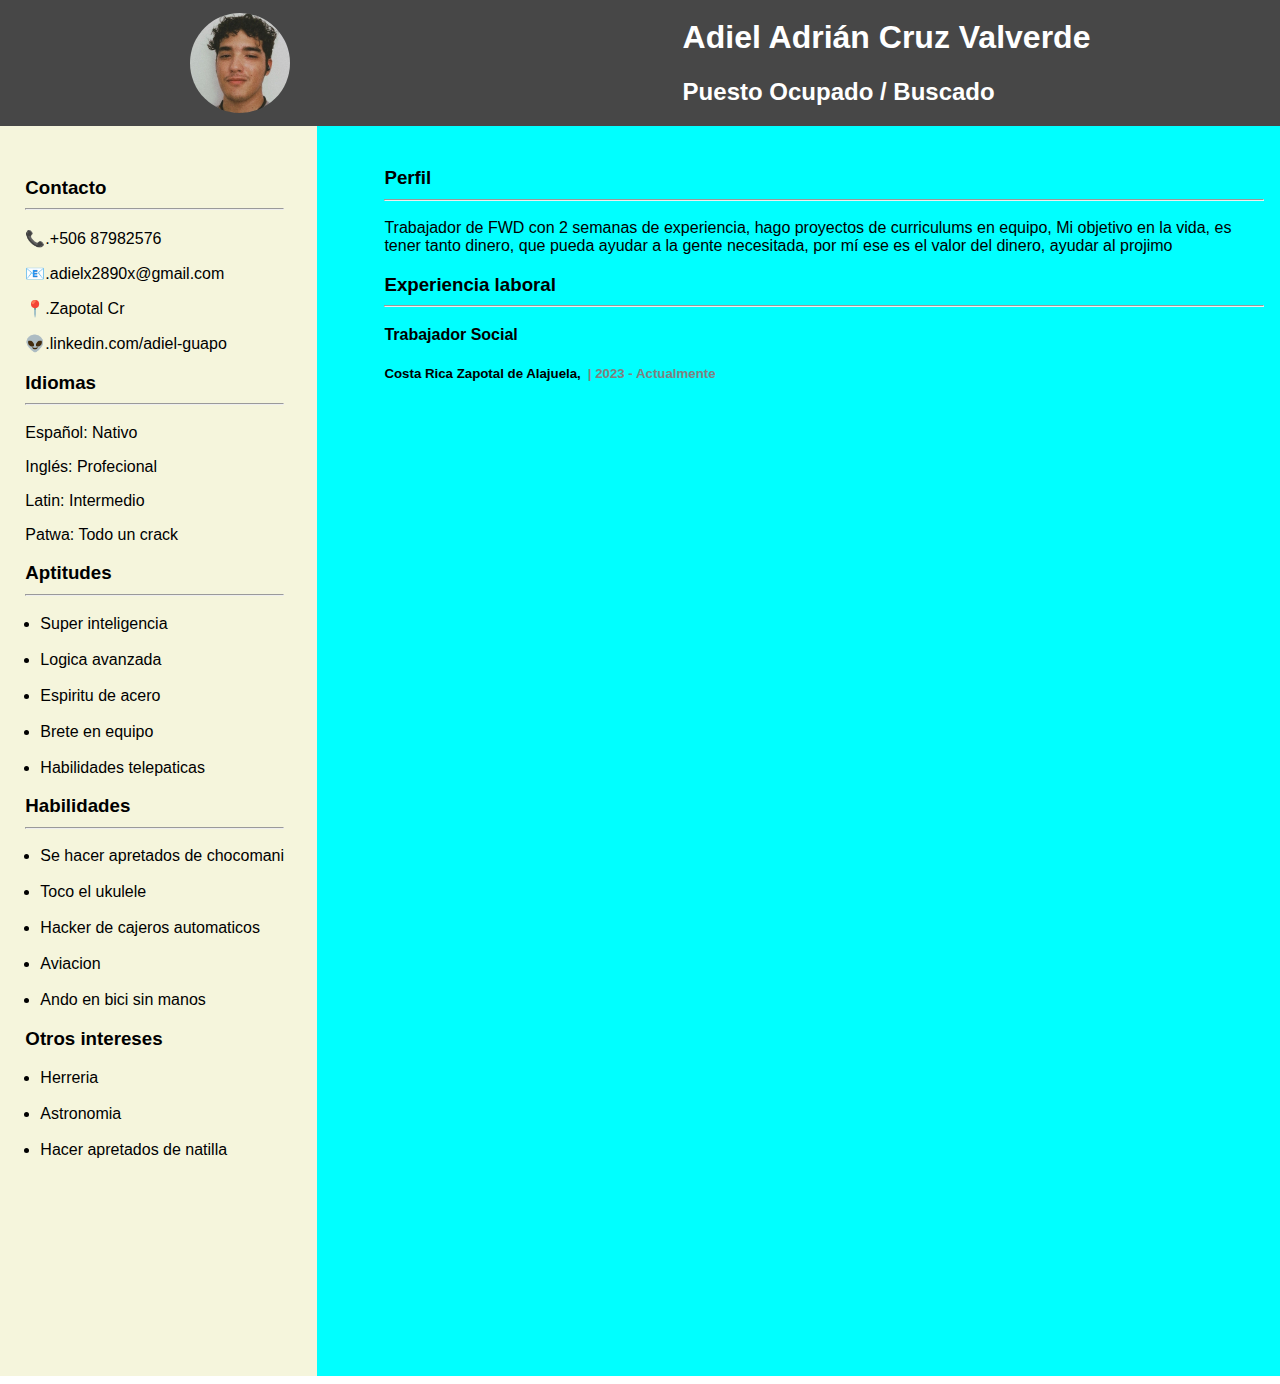
==== Curriculum2.html @ 8efc22d7 "Primer adiel commit" ====
<!DOCTYPE html>
<html lang="en">

<head>
    <meta charset="UTF-8">
    <meta name="viewport" content="width=device-width, initial-scale=1.0">
    <title>Curriculum2</title>
    <link rel="stylesheet" href="/styles/style2.css">
</head>

<body>
    <header>
        <div id="imageBox">
            <img id="image" src="/Images/343931643_2450853458395556_3942819973940646060_n.jpg" alt="#">
        </div>
        <div id="TtSt">
            <h1 id="title">
                Adiel Adrián Cruz Valverde
            </h1>

            <h2 id="subTitle">
                Puesto Ocupado / Buscado
            </h2>
        </div>
    </header>

    <main>
        <div id="Content">
            <div id="firstBox">
                <div id="con">
                    <h3>
                        Contacto
                        <hr>
                    </h3>
                    <p id="tel">
                        📞.+506 87982576
                    </p>
                    <p id="email">
                        📧.adielx2890x@gmail.com</p>
                    <p id="ubi">
                        📍.Zapotal Cr
                    </p>
                    <p id="idk">
                        👽.linkedin.com/adiel-guapo
                    </p>
                </div>

                <div id="len">
                    <h3>
                        Idiomas
                        <hr>
                    </h3>

                    <p>
                        Español: Nativo
                    </p>

                    <p>
                        Inglés: Profecional
                    </p>

                    <p>
                        Latin: Intermedio
                    </p>

                    <p>
                        Patwa: Todo un crack
                    </p>


                </div>

                <div id="apt">
                    <h3>
                        Aptitudes
                        <hr>
                    </h3>

                    <ul>
                        <li>Super inteligencia</li>
                        <br>
                        <li>Logica avanzada</li>
                        <br>
                        <li>Espiritu de acero</li>
                        <br>
                        <li>Brete en equipo</li>
                        <br>
                        <li>Habilidades telepaticas</li>
                    </ul>
                </div>

                <div id="hab">
                    <h3>
                        Habilidades
                        <hr>
                    </h3>

                    <ul>
                        <li>Se hacer apretados de chocomani</li>
                        <br>
                        <li>Toco el ukulele</li>
                        <br>
                        <li>Hacker de cajeros automaticos</li>
                        <br>
                        <li>Aviacion</li>
                        <br>
                        <li>Ando en bici sin manos</li>
                    </ul>
                </div>
                <div>
                    <h3>
                        Otros intereses
                    </h3>

                    <ul>
                        <li>Herreria</li>
                        <br>
                        <li>Astronomia</li>
                        <br>
                        <li>Hacer apretados de natilla</li>
                    </ul>
                </div>
            </div>

            <div id="lastBox">
                <div>
                    <h3>
                        Perfil
                        <hr>
                    </h3>
                    <p>
                        Trabajador de FWD con 2 semanas de experiencia, hago proyectos de curriculums en equipo, Mi
                        objetivo en la vida, es tener tanto dinero, que pueda ayudar a la gente necesitada, por mí ese
                        es el valor del dinero, ayudar al projimo
                    </p>
                </div>

                <div>
                    <h3>
                        Experiencia laboral
                        <hr>
                    </h3>
                    <h4 class="MTB0">
                        Trabajador Social
                    </h4>
                    <div class="jobsBoxes">
                        <h5>
                            Costa Rica Zapotal de Alajuela,
                        </h5>
                        <h5 class="dates">
                            | 2023 - Actualmente
                        </h5>
                    </div>

                </div>
            </div>
        </div>
    </main>
</body>

</html>
---- styles/style2.css ----
body {
  font-family: Arial, Helvetica, sans-serif;
}

#image {
  border-radius: 50%;
  width: 100px;
  height: 100px;
  margin-top: 15px;
}

header {
  display: flex;
  justify-content: space-around;
  background-color: #474747;
  margin-left: -15px;
  margin-right: -15px;
  margin-top: -10px;
  color: #fff;
}

#Content {
  display: grid;
  grid-template-columns: 1fr 3fr;
  grid-auto-rows: 1250px;
  margin-left: -15px;
  margin-right: -15px;
}

#firstBox {
  background-color: beige;
  padding: 10%;
}

#lastBox {
  background-color: aqua;
  padding: 22.7px;
  padding-left: 7%;
}

ul{
    padding-left: 15px;
}

.dates {
    color: gray;
    margin-left: 7PX;

}

.jobsBoxes{
    display: flex;
}

.MTB0{ 
    margin: 0%;
    margin-bottom: 0%;
}

.MT5{
    margin-top: 5px;
}
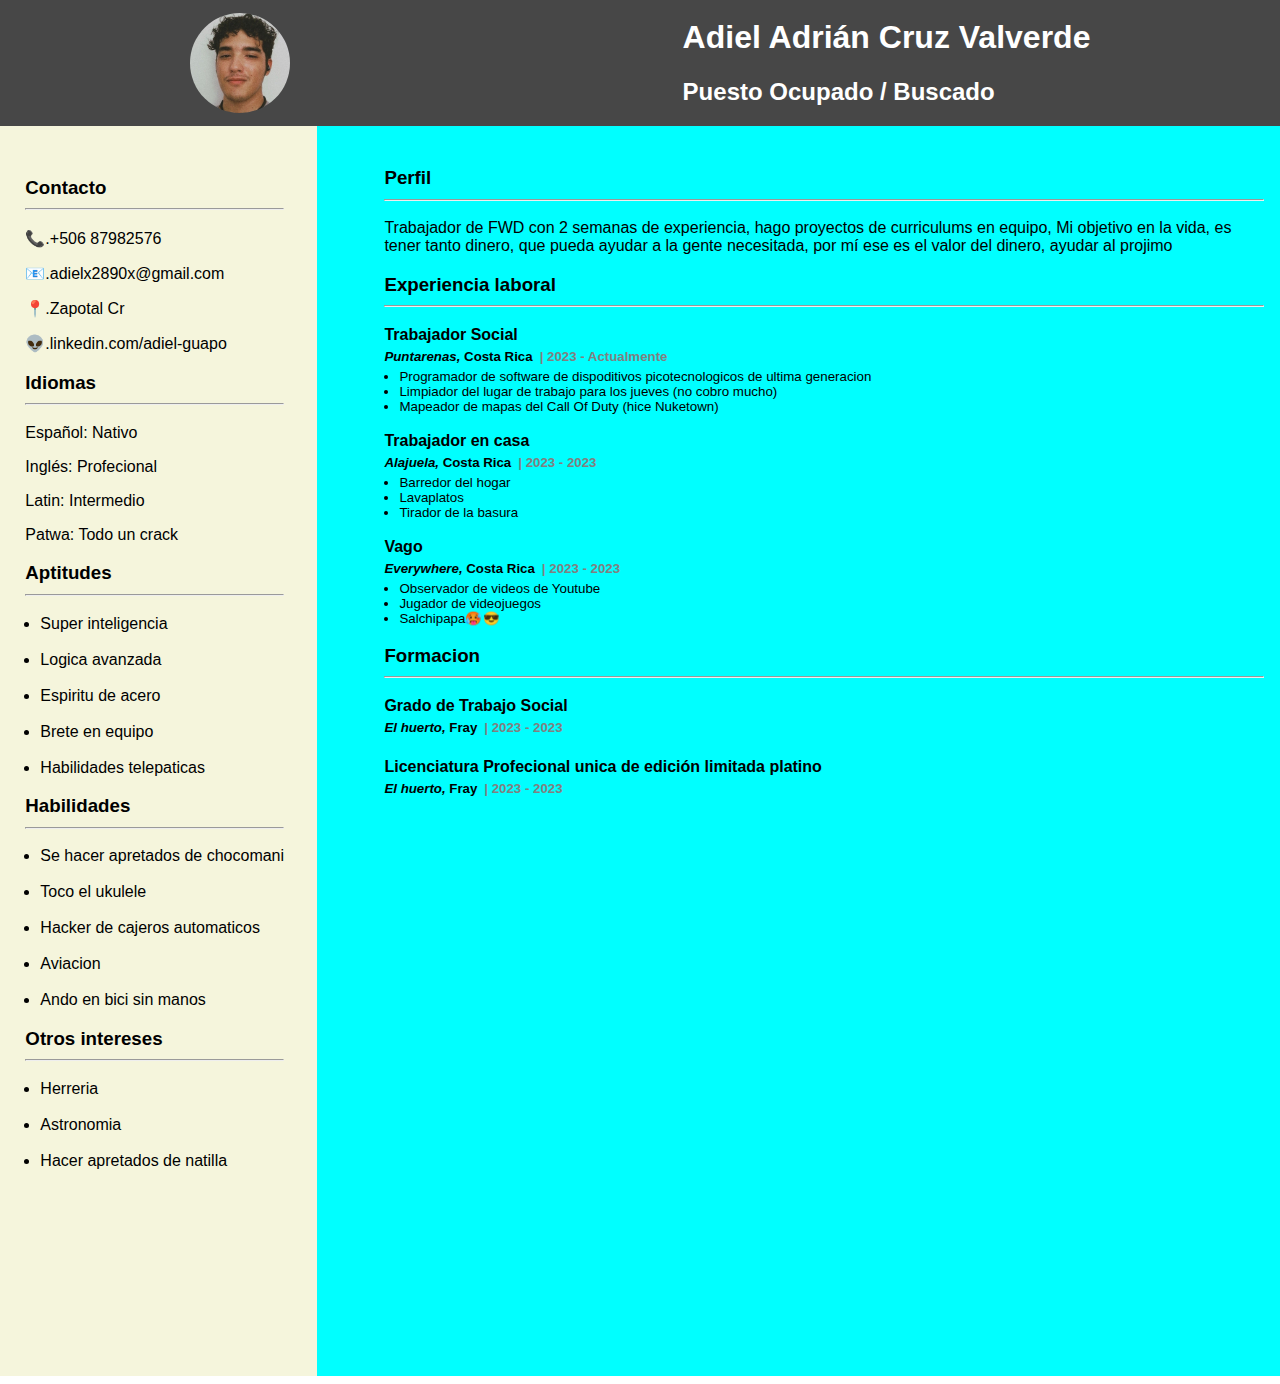
==== commit e14ce9fa: "cambios html & css 2" ====
--- a/Curriculum2.html
+++ b/Curriculum2.html
@@ -5,7 +5,7 @@
     <meta charset="UTF-8">
     <meta name="viewport" content="width=device-width, initial-scale=1.0">
     <title>Curriculum2</title>
-    <link rel="stylesheet" href="/styles/style2.css">
+    <link rel="stylesheet" href="/Src/Styles/style2.css">
 </head>
 
 <body>
@@ -107,9 +107,11 @@
                         <li>Ando en bici sin manos</li>
                     </ul>
                 </div>
-                <div>
+
+                <div id="OI">
                     <h3>
                         Otros intereses
+                        <hr>
                     </h3>
 
                     <ul>
@@ -124,7 +126,7 @@
 
             <div id="lastBox">
                 <div>
-                    <h3>
+                    <h3 id="Pro">
                         Perfil
                         <hr>
                     </h3>
@@ -135,26 +137,129 @@
                     </p>
                 </div>
 
+                <div class="LEBox">
+                    <h3 class="LE">
+                        Experiencia laboral
+                        <hr>
+                    </h3>
+                </div>
+
+                <div class="jobsBoxes">
+                    <h4 class="MTB0">
+                        Trabajador Social
+                    </h4>
+                    <div class="UDBoxes">
+                        <h5 class="MTB5">
+                            <em>Puntarenas, </em> Costa Rica
+                        </h5>
+                        <h5 class="MTB5" style="color: gray; margin-left: 7px;">
+                            | 2023 - Actualmente
+                        </h5>
+                    </div>
+                    <ul class="MTB0" style="font-size: smaller;">
+                        <li>
+                            Programador de software de dispoditivos picotecnologicos de ultima generacion
+                        </li>
+
+                        <li>
+                            Limpiador del lugar de trabajo para los jueves (no cobro mucho)
+                        </li>
+
+                        <li>
+                            Mapeador de mapas del Call Of Duty (hice Nuketown)
+                        </li>
+                    </ul>
+                </div>
+                <br>
+                <div class="jobsBoxes">
+                    <h4 class="MTB0">
+                        Trabajador en casa
+                    </h4>
+                    <div class="UDBoxes">
+                        <h5 class="MTB5">
+                            <em>Alajuela, </em>Costa Rica
+                        </h5>
+                        <h5 class="MTB5" style="color: gray; margin-left: 7px;">
+                            | 2023 - 2023
+                        </h5>
+                    </div>
+                    <ul class="MTB0" style="font-size: smaller;">
+                        <li>
+                            Barredor del hogar
+                        </li>
+
+                        <li>
+                            Lavaplatos
+                        </li>
+
+                        <li>
+                            Tirador de la basura
+                        </li>
+                    </ul>
+                </div>
+                <br>
+                <div class="jobsBoxes">
+                    <h4 class="MTB0">
+                        Vago
+                    </h4>
+                    <div class="UDBoxes">
+                        <h5 class="MTB5">
+                            <em>Everywhere, </em> Costa Rica
+                        </h5>
+                        <h5 class="MTB5" style="color: gray; margin-left: 7px;">
+                            | 2023 - 2023
+                        </h5>
+                    </div>
+                    <ul class="MTB0" style="font-size: smaller;">
+                        <li>
+                            Observador de videos de Youtube
+                        </li>
+
+                        <li>
+                            Jugador de videojuegos
+                        </li>
+
+                        <li>
+                            Salchipapa🥵 😎 
+                        </li>
+                    </ul>
+                </div>
+
+                <div id="for">
+                    <h3>
+                        Formacion
+                        <hr>
+                    </h3>
+                </div>
+
                 <div>
-                    <h3>
-                        Experiencia laboral
-                        <hr>
-                    </h3>
-                    <h4 class="MTB0">
-                        Trabajador Social
-                    </h4>
-                    <div class="jobsBoxes">
-                        <h5>
-                            Costa Rica Zapotal de Alajuela,
-                        </h5>
-                        <h5 class="dates">
-                            | 2023 - Actualmente
-                        </h5>
-                    </div>
-
+                    <h4 class="MTB0">
+                        Grado de Trabajo Social
+                    </h4>
+                    <div class="UDBoxes">
+                        <h5 class="MTB5">
+                            <em>El huerto, </em>Fray
+                        </h5>
+                        <h5 class="MTB5" style="color: gray; margin-left: 7px;">
+                            | 2023 - 2023
+                        </h5>
+                    </div>
+                </div>
+                <br>
+                <div>
+                    <h4 class="MTB0">
+                        Licenciatura Profecional unica de edición limitada platino
+                    </h4>
+                    <div class="UDBoxes">
+                        <h5 class="MTB5">
+                            <em>El huerto, </em>Fray
+                        </h5>
+                        <h5 class="MTB5" style="color: gray; margin-left: 7px;">
+                            | 2023 - 2023
+                        </h5>
+                    </div>
                 </div>
             </div>
-        </div>
     </main>
 </body>
 
--- a/Src/Styles/style2.css
+++ b/Src/Styles/style2.css
@@ -0,0 +1,57 @@
+body {
+  font-family: Arial, Helvetica, sans-serif;
+}
+
+#image {
+  border-radius: 50%;
+  width: 100px;
+  height: 100px;
+  margin-top: 15px;
+}
+
+header {
+  display: flex;
+  justify-content: space-around;
+  background-color: #474747;
+  margin-left: -15px;
+  margin-right: -15px;
+  margin-top: -10px;
+  color: #fff;
+}
+
+#Content {
+  display: grid;
+  grid-template-columns: 1fr 3fr;
+  grid-auto-rows: 1250px;
+  margin-left: -15px;
+  margin-right: -15px;
+}
+
+#firstBox {
+  background-color: beige;
+  padding: 10%;
+}
+
+#lastBox {
+  background-color: aqua;
+  padding: 22.7px;
+  padding-left: 7%;
+}
+
+ul {
+  padding-left: 15px;
+}
+
+.UDBoxes {
+  display: flex;
+}
+
+.MTB0 {
+  margin-top: 0%;
+  margin-bottom: 0%;
+}
+
+.MTB5 {
+  margin-top: 5px;
+  margin-bottom: 5px;
+}
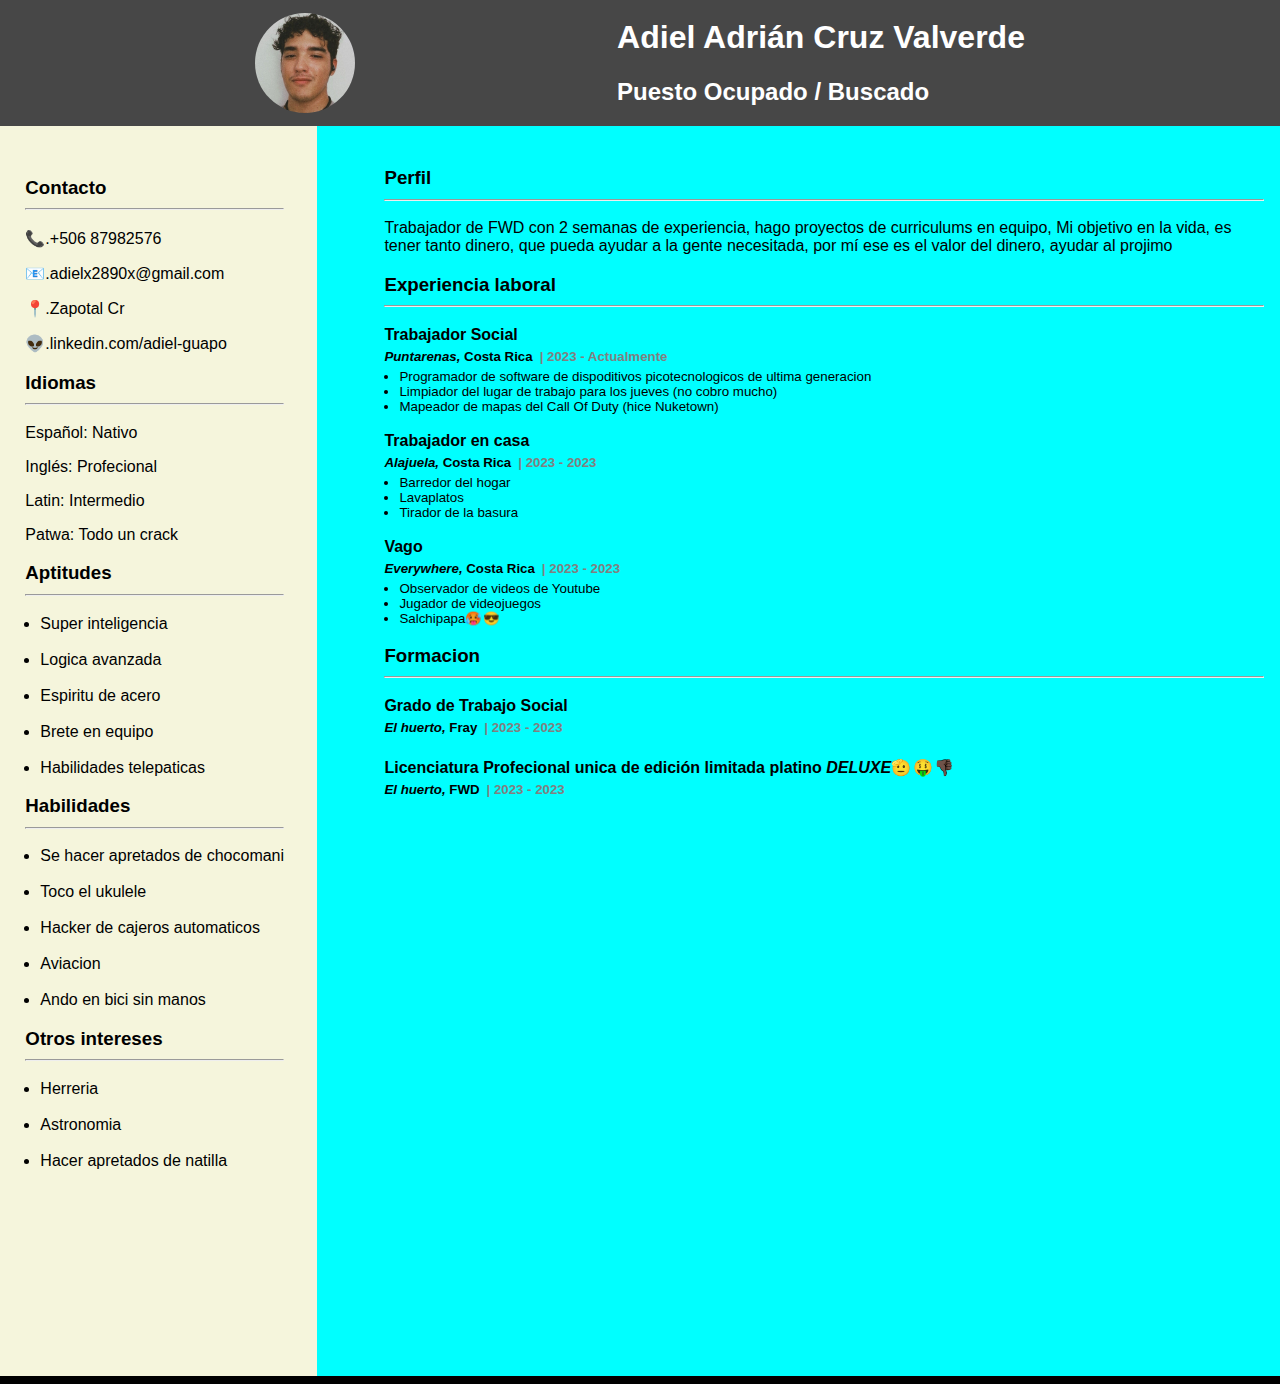
==== commit 1f0dc5f3: ""cambios curriculum 3"" ====
--- a/Curriculum2.html
+++ b/Curriculum2.html
@@ -248,11 +248,11 @@
                 <br>
                 <div>
                     <h4 class="MTB0">
-                        Licenciatura Profecional unica de edición limitada platino
-                    </h4>
-                    <div class="UDBoxes">
-                        <h5 class="MTB5">
-                            <em>El huerto, </em>Fray
+                        Licenciatura Profecional unica de edición limitada platino <em>DELUXE</em>🫡 🤑 👎🏿 
+                    </h4>
+                    <div class="UDBoxes">
+                        <h5 class="MTB5">
+                            <em>El huerto, </em>FWD
                         </h5>
                         <h5 class="MTB5" style="color: gray; margin-left: 7px;">
                             | 2023 - 2023
--- a/Src/Styles/style2.css
+++ b/Src/Styles/style2.css
@@ -1,5 +1,6 @@
-body {
+html {
   font-family: Arial, Helvetica, sans-serif;
+  background-color: black;
 }
 
 #image {
@@ -11,7 +12,7 @@
 
 header {
   display: flex;
-  justify-content: space-around;
+  justify-content: space-evenly;
   background-color: #474747;
   margin-left: -15px;
   margin-right: -15px;
@@ -54,4 +55,4 @@
 .MTB5 {
   margin-top: 5px;
   margin-bottom: 5px;
-}
+}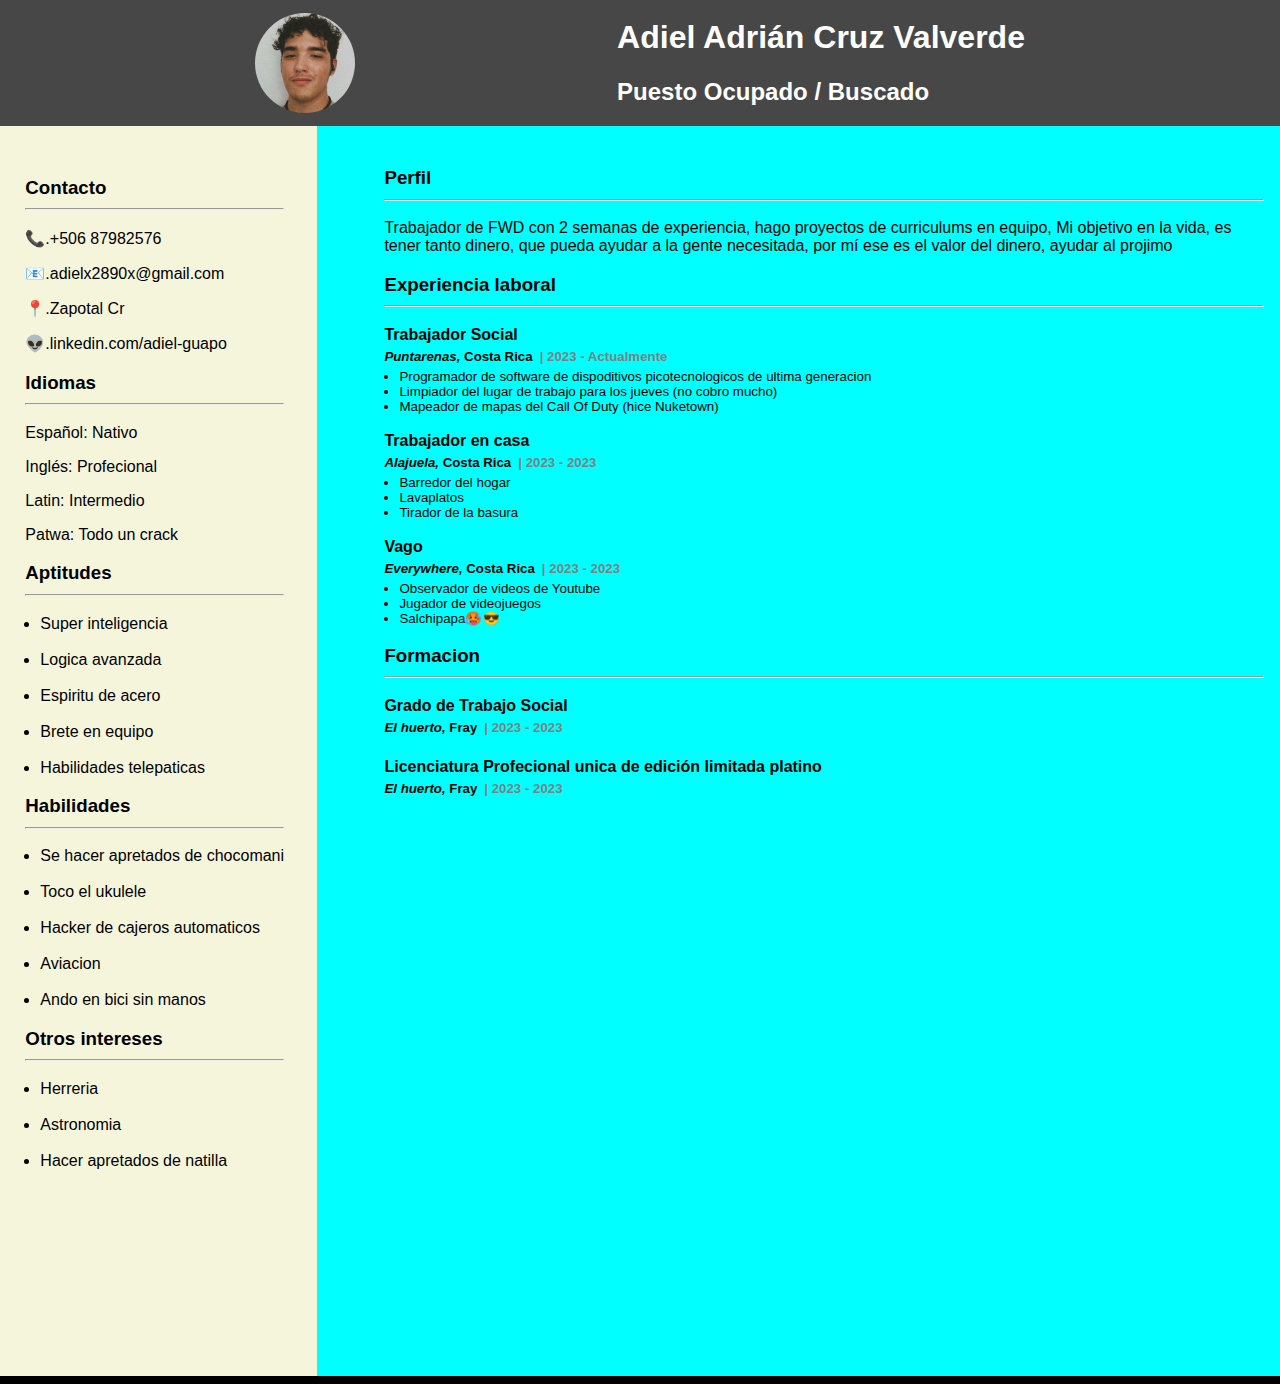
==== commit f9babc90: ""Segunda actualizacion del proyecto"" ====
--- a/Curriculum2.html
+++ b/Curriculum2.html
@@ -248,11 +248,11 @@
                 <br>
                 <div>
                     <h4 class="MTB0">
-                        Licenciatura Profecional unica de edición limitada platino <em>DELUXE</em>🫡 🤑 👎🏿 
-                    </h4>
-                    <div class="UDBoxes">
-                        <h5 class="MTB5">
-                            <em>El huerto, </em>FWD
+                        Licenciatura Profecional unica de edición limitada platino
+                    </h4>
+                    <div class="UDBoxes">
+                        <h5 class="MTB5">
+                            <em>El huerto, </em>Fray
                         </h5>
                         <h5 class="MTB5" style="color: gray; margin-left: 7px;">
                             | 2023 - 2023
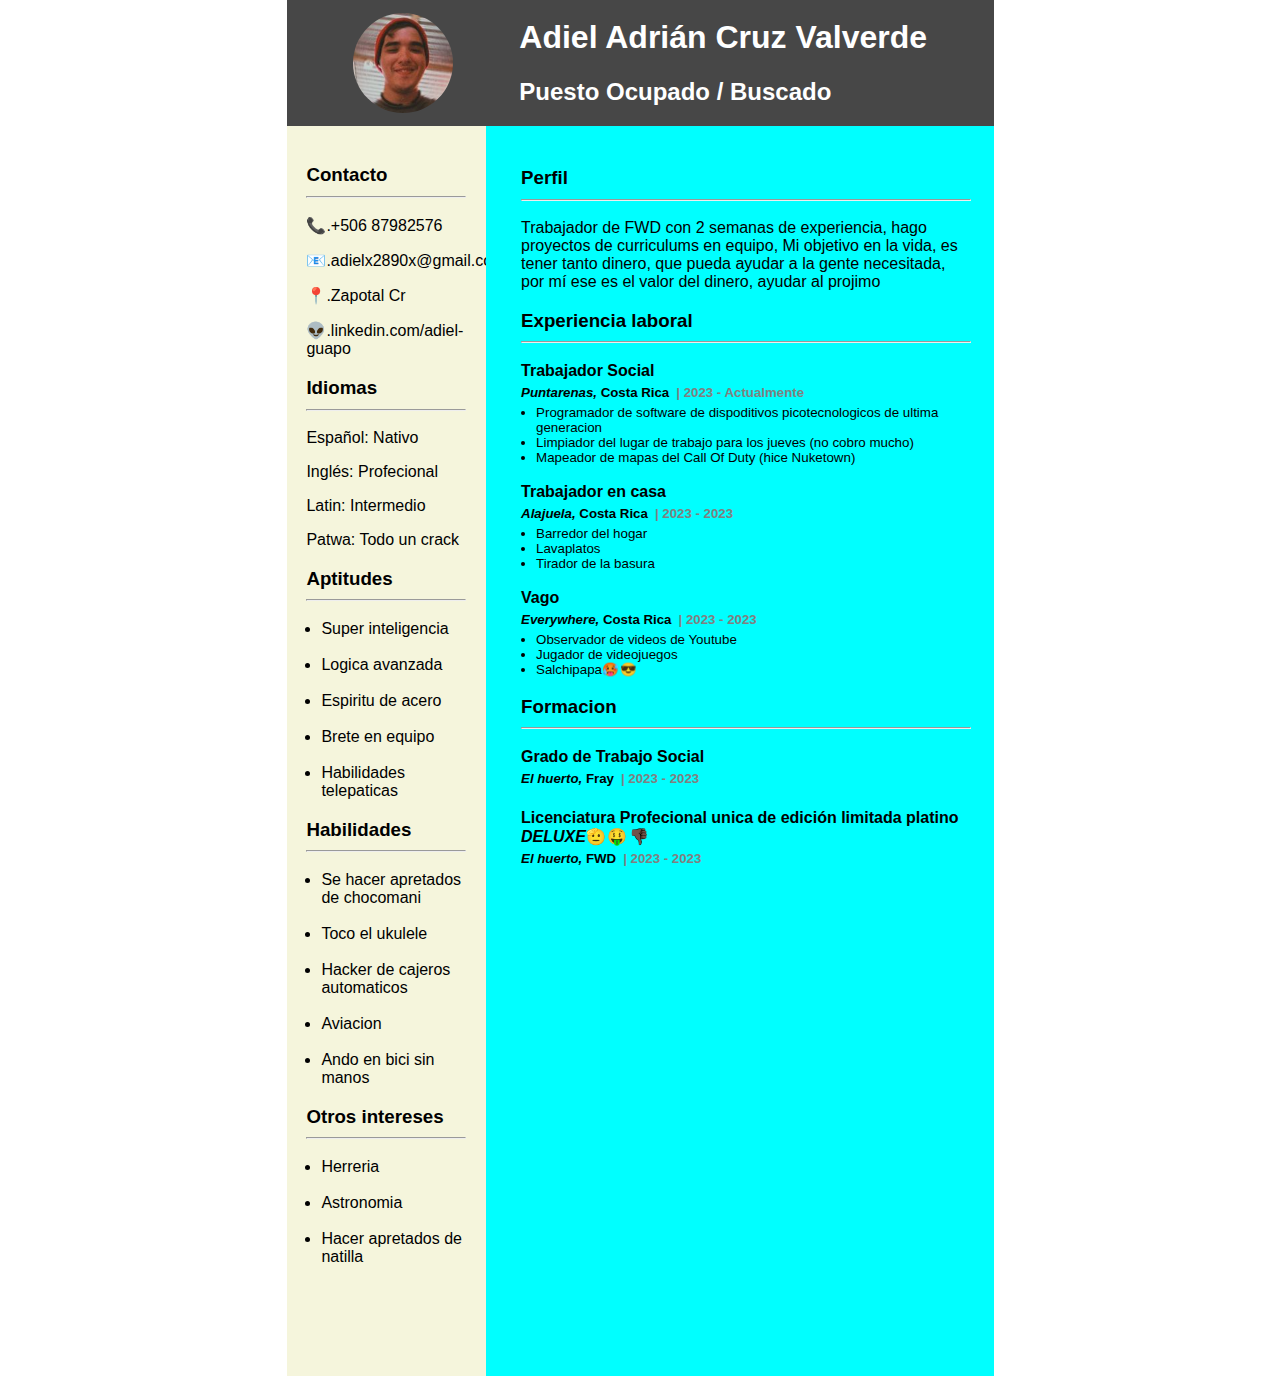
==== commit 9d485cb9: "Merge pull request #2 from adielx2890x/cambios-Adiel" ====
--- a/Curriculum2.html
+++ b/Curriculum2.html
@@ -9,258 +9,263 @@
 </head>
 
 <body>
-    <header>
-        <div id="imageBox">
-            <img id="image" src="/Images/343931643_2450853458395556_3942819973940646060_n.jpg" alt="#">
-        </div>
-        <div id="TtSt">
-            <h1 id="title">
-                Adiel Adrián Cruz Valverde
-            </h1>
-
-            <h2 id="subTitle">
-                Puesto Ocupado / Buscado
-            </h2>
-        </div>
-    </header>
-
-    <main>
-        <div id="Content">
-            <div id="firstBox">
-                <div id="con">
-                    <h3>
-                        Contacto
-                        <hr>
-                    </h3>
-                    <p id="tel">
-                        📞.+506 87982576
-                    </p>
-                    <p id="email">
-                        📧.adielx2890x@gmail.com</p>
-                    <p id="ubi">
-                        📍.Zapotal Cr
-                    </p>
-                    <p id="idk">
-                        👽.linkedin.com/adiel-guapo
-                    </p>
+
+    <div id="Curriculum">
+        <header>
+            <div id="imageBox">
+                <img id="image" src="/Images/328562548_703737038085939_1091813689945418997_n.jpg" alt="#">
+            </div>
+            <div id="TtSt">
+                <h1 id="title">
+                    Adiel Adrián Cruz Valverde
+                </h1>
+
+                <h2 id="subTitle">
+                    Puesto Ocupado / Buscado
+                </h2>
+            </div>
+        </header>
+
+        <main>
+            <div id="Content">
+                <div id="firstBox">
+                    <div id="con">
+                        <h3>
+                            Contacto
+                            <hr>
+                        </h3>
+                        <p id="tel">
+                            📞.+506 87982576
+                        </p>
+                        <p id="email">
+                            📧.adielx2890x@gmail.com</p>
+                        <p id="ubi">
+                            📍.Zapotal Cr
+                        </p>
+                        <p id="idk">
+                            👽.linkedin.com/adiel-guapo
+                        </p>
+                    </div>
+
+                    <div id="len">
+                        <h3>
+                            Idiomas
+                            <hr>
+                        </h3>
+
+                        <p>
+                            Español: Nativo
+                        </p>
+
+                        <p>
+                            Inglés: Profecional
+                        </p>
+
+                        <p>
+                            Latin: Intermedio
+                        </p>
+
+                        <p>
+                            Patwa: Todo un crack
+                        </p>
+
+
+                    </div>
+
+                    <div id="apt">
+                        <h3>
+                            Aptitudes
+                            <hr>
+                        </h3>
+
+                        <ul>
+                            <li>Super inteligencia</li>
+                            <br>
+                            <li>Logica avanzada</li>
+                            <br>
+                            <li>Espiritu de acero</li>
+                            <br>
+                            <li>Brete en equipo</li>
+                            <br>
+                            <li>Habilidades telepaticas</li>
+                        </ul>
+                    </div>
+
+                    <div id="hab">
+                        <h3>
+                            Habilidades
+                            <hr>
+                        </h3>
+
+                        <ul>
+                            <li>Se hacer apretados de chocomani</li>
+                            <br>
+                            <li>Toco el ukulele</li>
+                            <br>
+                            <li>Hacker de cajeros automaticos</li>
+                            <br>
+                            <li>Aviacion</li>
+                            <br>
+                            <li>Ando en bici sin manos</li>
+                        </ul>
+                    </div>
+
+                    <div id="OI">
+                        <h3>
+                            Otros intereses
+                            <hr>
+                        </h3>
+
+                        <ul>
+                            <li>Herreria</li>
+                            <br>
+                            <li>Astronomia</li>
+                            <br>
+                            <li>Hacer apretados de natilla</li>
+                        </ul>
+                    </div>
                 </div>
 
-                <div id="len">
-                    <h3>
-                        Idiomas
-                        <hr>
-                    </h3>
-
-                    <p>
-                        Español: Nativo
-                    </p>
-
-                    <p>
-                        Inglés: Profecional
-                    </p>
-
-                    <p>
-                        Latin: Intermedio
-                    </p>
-
-                    <p>
-                        Patwa: Todo un crack
-                    </p>
-
-
+                <div id="lastBox">
+                    <div>
+                        <h3 id="Pro">
+                            Perfil
+                            <hr>
+                        </h3>
+                        <p>
+                            Trabajador de FWD con 2 semanas de experiencia, hago proyectos de curriculums en equipo, Mi
+                            objetivo en la vida, es tener tanto dinero, que pueda ayudar a la gente necesitada, por mí
+                            ese
+                            es el valor del dinero, ayudar al projimo
+                        </p>
+                    </div>
+
+                    <div class="LEBox">
+                        <h3 class="LE">
+                            Experiencia laboral
+                            <hr>
+                        </h3>
+                    </div>
+
+                    <div class="jobsBoxes">
+                        <h4 class="MTB0">
+                            Trabajador Social
+                        </h4>
+                        <div class="UDBoxes">
+                            <h5 class="MTB5">
+                                <em>Puntarenas, </em> Costa Rica
+                            </h5>
+                            <h5 class="MTB5" style="color: gray; margin-left: 7px;">
+                                | 2023 - Actualmente
+                            </h5>
+                        </div>
+                        <ul class="MTB0" style="font-size: smaller;">
+                            <li>
+                                Programador de software de dispoditivos picotecnologicos de ultima generacion
+                            </li>
+
+                            <li>
+                                Limpiador del lugar de trabajo para los jueves (no cobro mucho)
+                            </li>
+
+                            <li>
+                                Mapeador de mapas del Call Of Duty (hice Nuketown)
+                            </li>
+                        </ul>
+                    </div>
+                    <br>
+                    <div class="jobsBoxes">
+                        <h4 class="MTB0">
+                            Trabajador en casa
+                        </h4>
+                        <div class="UDBoxes">
+                            <h5 class="MTB5">
+                                <em>Alajuela, </em>Costa Rica
+                            </h5>
+                            <h5 class="MTB5" style="color: gray; margin-left: 7px;">
+                                | 2023 - 2023
+                            </h5>
+                        </div>
+                        <ul class="MTB0" style="font-size: smaller;">
+                            <li>
+                                Barredor del hogar
+                            </li>
+
+                            <li>
+                                Lavaplatos
+                            </li>
+
+                            <li>
+                                Tirador de la basura
+                            </li>
+                        </ul>
+                    </div>
+                    <br>
+                    <div class="jobsBoxes">
+                        <h4 class="MTB0">
+                            Vago
+                        </h4>
+                        <div class="UDBoxes">
+                            <h5 class="MTB5">
+                                <em>Everywhere, </em> Costa Rica
+                            </h5>
+                            <h5 class="MTB5" style="color: gray; margin-left: 7px;">
+                                | 2023 - 2023
+                            </h5>
+                        </div>
+                        <ul class="MTB0" style="font-size: smaller;">
+                            <li>
+                                Observador de videos de Youtube
+                            </li>
+
+                            <li>
+                                Jugador de videojuegos
+                            </li>
+
+                            <li>
+                                Salchipapa🥵 😎 
+                            </li>
+                        </ul>
+                    </div>
+
+                    <div id="for">
+                        <h3>
+                            Formacion
+                            <hr>
+                        </h3>
+                    </div>
+
+                    <div>
+                        <h4 class="MTB0">
+                            Grado de Trabajo Social
+                        </h4>
+                        <div class="UDBoxes">
+                            <h5 class="MTB5">
+                                <em>El huerto, </em>Fray
+                            </h5>
+                            <h5 class="MTB5" style="color: gray; margin-left: 7px;">
+                                | 2023 - 2023
+                            </h5>
+                        </div>
+                    </div>
+                    <br>
+                    <div>
+                        <h4 class="MTB0">
+                            Licenciatura Profecional unica de edición limitada platino <em>DELUXE</em>🫡 🤑 👎🏿 
+                        </h4>
+                        <div class="UDBoxes">
+                            <h5 class="MTB5">
+                                <em>El huerto, </em>FWD
+                            </h5>
+                            <h5 class="MTB5" style="color: gray; margin-left: 7px;">
+                                | 2023 - 2023
+                            </h5>
+                        </div>
+                    </div>
                 </div>
-
-                <div id="apt">
-                    <h3>
-                        Aptitudes
-                        <hr>
-                    </h3>
-
-                    <ul>
-                        <li>Super inteligencia</li>
-                        <br>
-                        <li>Logica avanzada</li>
-                        <br>
-                        <li>Espiritu de acero</li>
-                        <br>
-                        <li>Brete en equipo</li>
-                        <br>
-                        <li>Habilidades telepaticas</li>
-                    </ul>
-                </div>
-
-                <div id="hab">
-                    <h3>
-                        Habilidades
-                        <hr>
-                    </h3>
-
-                    <ul>
-                        <li>Se hacer apretados de chocomani</li>
-                        <br>
-                        <li>Toco el ukulele</li>
-                        <br>
-                        <li>Hacker de cajeros automaticos</li>
-                        <br>
-                        <li>Aviacion</li>
-                        <br>
-                        <li>Ando en bici sin manos</li>
-                    </ul>
-                </div>
-
-                <div id="OI">
-                    <h3>
-                        Otros intereses
-                        <hr>
-                    </h3>
-
-                    <ul>
-                        <li>Herreria</li>
-                        <br>
-                        <li>Astronomia</li>
-                        <br>
-                        <li>Hacer apretados de natilla</li>
-                    </ul>
-                </div>
-            </div>
-
-            <div id="lastBox">
-                <div>
-                    <h3 id="Pro">
-                        Perfil
-                        <hr>
-                    </h3>
-                    <p>
-                        Trabajador de FWD con 2 semanas de experiencia, hago proyectos de curriculums en equipo, Mi
-                        objetivo en la vida, es tener tanto dinero, que pueda ayudar a la gente necesitada, por mí ese
-                        es el valor del dinero, ayudar al projimo
-                    </p>
-                </div>
-
-                <div class="LEBox">
-                    <h3 class="LE">
-                        Experiencia laboral
-                        <hr>
-                    </h3>
-                </div>
-
-                <div class="jobsBoxes">
-                    <h4 class="MTB0">
-                        Trabajador Social
-                    </h4>
-                    <div class="UDBoxes">
-                        <h5 class="MTB5">
-                            <em>Puntarenas, </em> Costa Rica
-                        </h5>
-                        <h5 class="MTB5" style="color: gray; margin-left: 7px;">
-                            | 2023 - Actualmente
-                        </h5>
-                    </div>
-                    <ul class="MTB0" style="font-size: smaller;">
-                        <li>
-                            Programador de software de dispoditivos picotecnologicos de ultima generacion
-                        </li>
-
-                        <li>
-                            Limpiador del lugar de trabajo para los jueves (no cobro mucho)
-                        </li>
-
-                        <li>
-                            Mapeador de mapas del Call Of Duty (hice Nuketown)
-                        </li>
-                    </ul>
-                </div>
-                <br>
-                <div class="jobsBoxes">
-                    <h4 class="MTB0">
-                        Trabajador en casa
-                    </h4>
-                    <div class="UDBoxes">
-                        <h5 class="MTB5">
-                            <em>Alajuela, </em>Costa Rica
-                        </h5>
-                        <h5 class="MTB5" style="color: gray; margin-left: 7px;">
-                            | 2023 - 2023
-                        </h5>
-                    </div>
-                    <ul class="MTB0" style="font-size: smaller;">
-                        <li>
-                            Barredor del hogar
-                        </li>
-
-                        <li>
-                            Lavaplatos
-                        </li>
-
-                        <li>
-                            Tirador de la basura
-                        </li>
-                    </ul>
-                </div>
-                <br>
-                <div class="jobsBoxes">
-                    <h4 class="MTB0">
-                        Vago
-                    </h4>
-                    <div class="UDBoxes">
-                        <h5 class="MTB5">
-                            <em>Everywhere, </em> Costa Rica
-                        </h5>
-                        <h5 class="MTB5" style="color: gray; margin-left: 7px;">
-                            | 2023 - 2023
-                        </h5>
-                    </div>
-                    <ul class="MTB0" style="font-size: smaller;">
-                        <li>
-                            Observador de videos de Youtube
-                        </li>
-
-                        <li>
-                            Jugador de videojuegos
-                        </li>
-
-                        <li>
-                            Salchipapa🥵 😎 
-                        </li>
-                    </ul>
-                </div>
-
-                <div id="for">
-                    <h3>
-                        Formacion
-                        <hr>
-                    </h3>
-                </div>
-
-                <div>
-                    <h4 class="MTB0">
-                        Grado de Trabajo Social
-                    </h4>
-                    <div class="UDBoxes">
-                        <h5 class="MTB5">
-                            <em>El huerto, </em>Fray
-                        </h5>
-                        <h5 class="MTB5" style="color: gray; margin-left: 7px;">
-                            | 2023 - 2023
-                        </h5>
-                    </div>
-                </div>
-                <br>
-                <div>
-                    <h4 class="MTB0">
-                        Licenciatura Profecional unica de edición limitada platino
-                    </h4>
-                    <div class="UDBoxes">
-                        <h5 class="MTB5">
-                            <em>El huerto, </em>Fray
-                        </h5>
-                        <h5 class="MTB5" style="color: gray; margin-left: 7px;">
-                            | 2023 - 2023
-                        </h5>
-                    </div>
-                </div>
-            </div>
-    </main>
+        </main>
+    </div>
+
 </body>
 
 </html>--- a/Src/Styles/style2.css
+++ b/Src/Styles/style2.css
@@ -1,6 +1,5 @@
 html {
   font-family: Arial, Helvetica, sans-serif;
-  background-color: black;
 }
 
 #image {
@@ -55,4 +54,21 @@
 .MTB5 {
   margin-top: 5px;
   margin-bottom: 5px;
-}+
+}
+
+#Curriculum {
+  display: flex;
+  flex-direction: column;
+  width: 677px;
+}
+
+body {
+  display: flex;
+  justify-content: center;
+  background-image: url(/Images/giphy.gif);
+  background-size: 88px;
+}
+
+
+
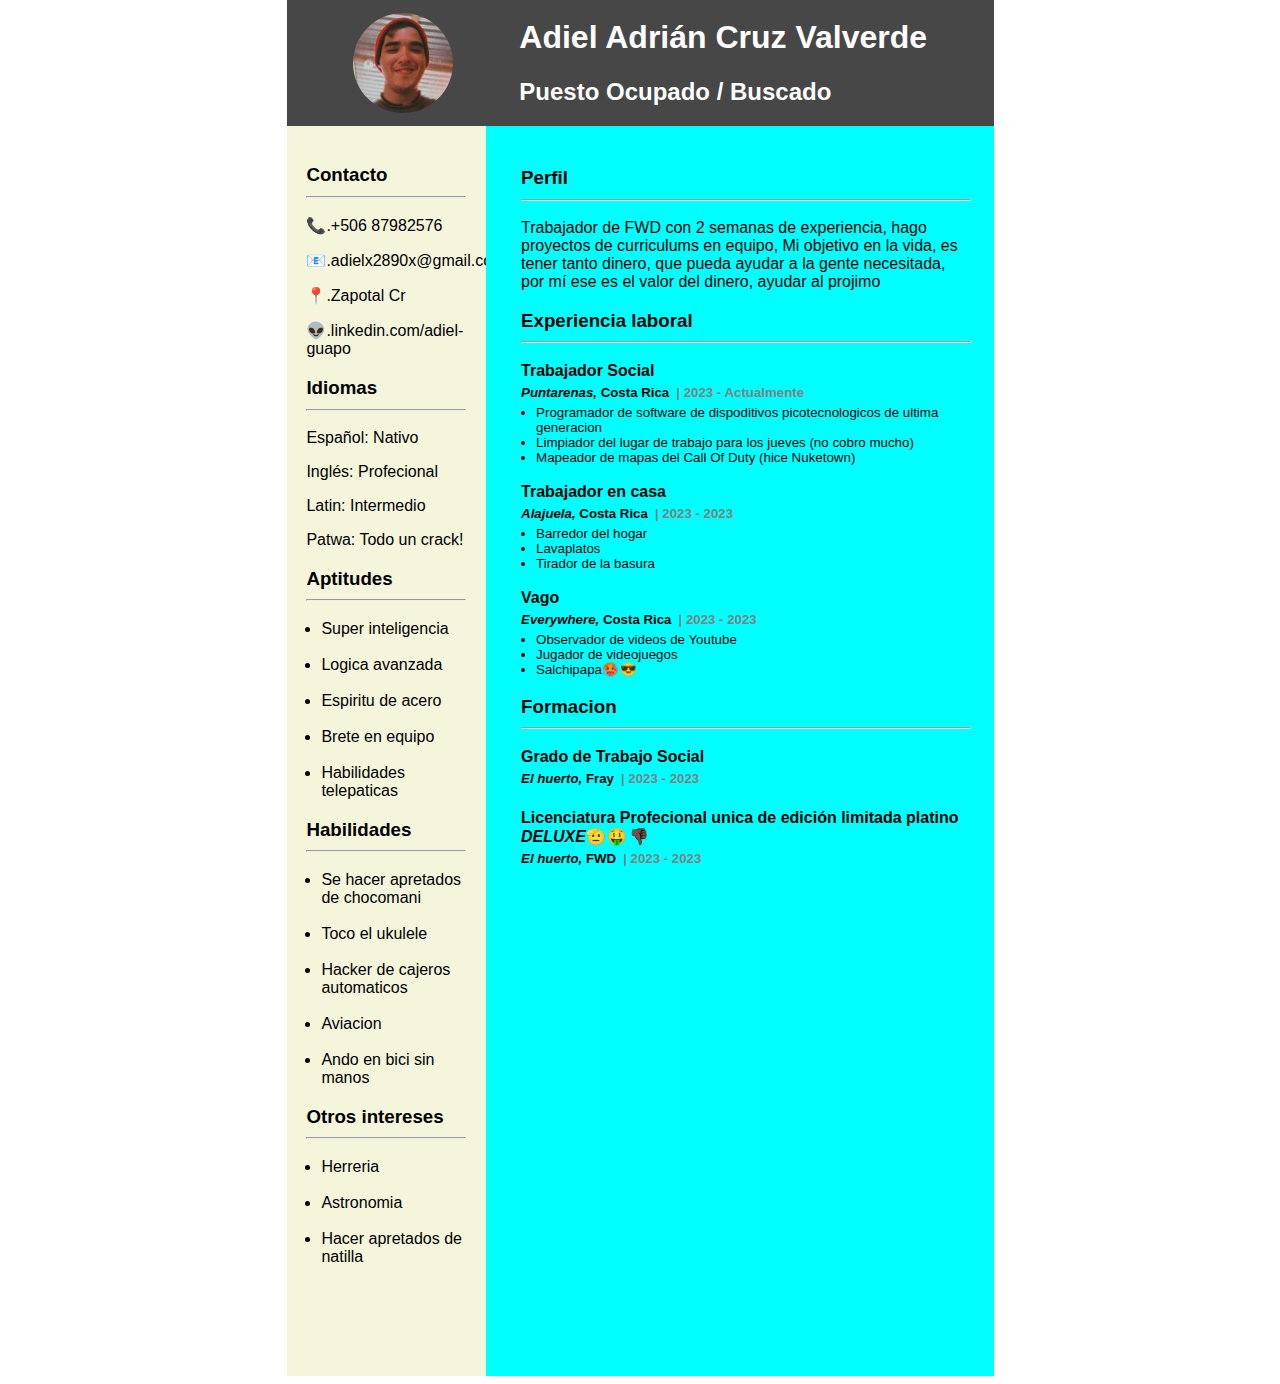
==== commit dfee1917: ""x"" ====
--- a/Curriculum2.html
+++ b/Curriculum2.html
@@ -66,7 +66,7 @@
                         </p>
 
                         <p>
-                            Patwa: Todo un crack
+                            Patwa: Todo un crack!
                         </p>
 
 
